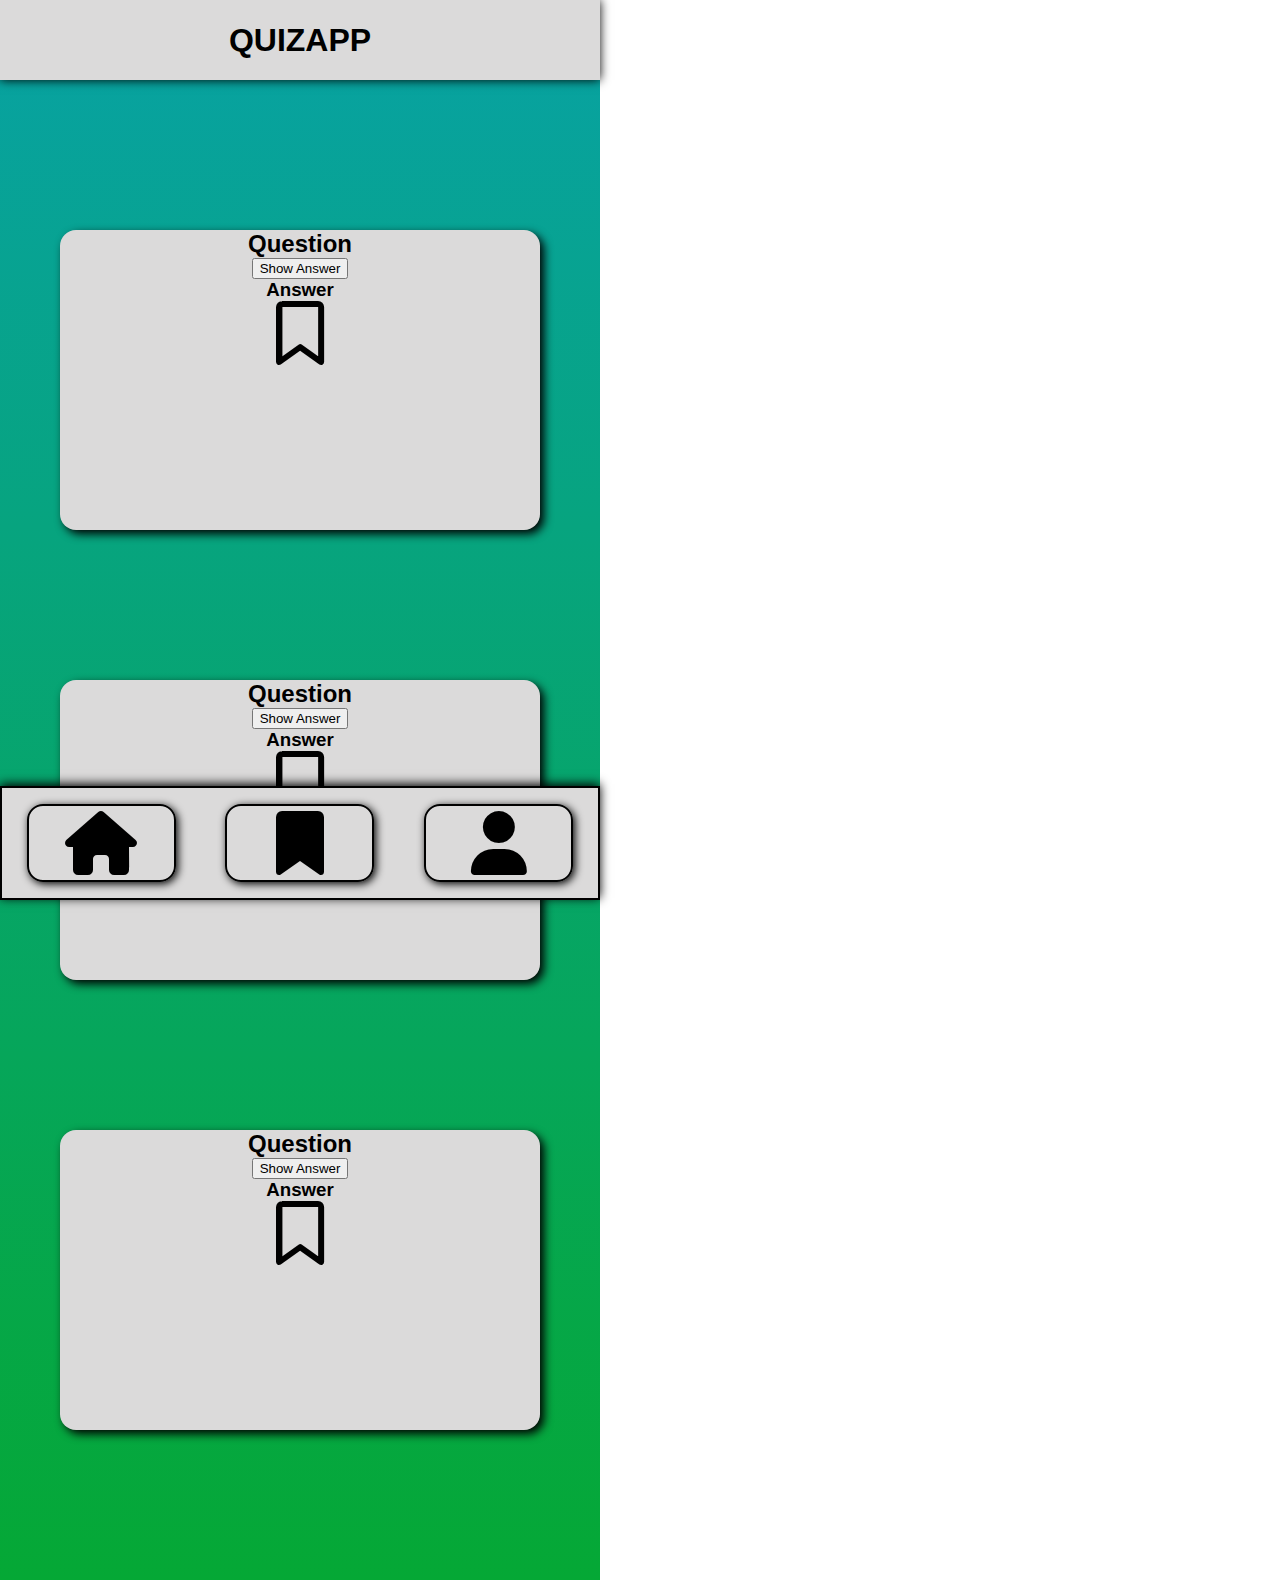
==== bookmark.html @ 39190f90 "justus hat alles kaputt gemacht" ====
<!DOCTYPE html>
<html lang="en">
  <head>
    <meta charset="UTF-8" />
    <meta http-equiv="X-UA-Compatible" content="IE=edge" />
    <meta name="viewport" content="width=device-width, initial-scale=1.0" />
    <link rel="stylesheet" href="./CSS/global.css" />
    <link rel="stylesheet" href="./CSS/bookmark.css" />
    <script src="./script.js" defer></script>
    <link
      rel="stylesheet"
      href="https://cdnjs.cloudflare.com/ajax/libs/font-awesome/6.2.0/css/all.min.css"
    />
    <title>Stylesheet</title>
  </head>
  <body>
    <header>
      <h1>QUIZAPP</h1>
    </header>
    <main>
      <div class="card">
        <h2>Question</h2>
        <button>Show Answer</button>
        <h3>Answer</h3>
        <i class="fa-regular fa-bookmark fa-4x"></i>
      </div>

      <div class="card">
        <h2>Question</h2>
        <button>Show Answer</button>
        <h3>Answer</h3>
        <i class="fa-regular fa-bookmark fa-4x"></i>
      </div>

      <div class="card">
        <h2>Question</h2>
        <button>Show Answer</button>
        <h3>Answer</h3>
        <i class="fa-regular fa-bookmark fa-4x"></i>
      </div>
    </main>
    <footer>
      <i class="fa-solid fa-house fa-4x" data-js="home"></i>
      <i class="fa-solid fa-bookmark fa-4x"></i>
      <i class="fa-solid fa-user fa-4x"></i>
    </footer>
  </body>
</html>
---- CSS/global.css ----
* {
  box-sizing: border-box;
  margin: 0;
  max-width: 600px;
}

:root {
  --color: #dbdada;
}

body {
  font-family: "Lucida Sans", "Lucida Sans Regular", "Lucida Grande",
    "Lucida Sans Unicode", Geneva, Verdana, sans-serif;
  background: linear-gradient(180deg, #08a2a4, #05a835);
  background-repeat: no-repeat;
}

header {
  text-align: center;
  height: 80px;
  display: flex;
  justify-content: center;
  align-items: center;
  background-color: var(--color);
  box-shadow: 0 0 10px black;
}

.card {
  margin: 150px auto;
  width: 80%;
  border-radius: 16px;
  height: 300px;
  box-shadow: 4px 4px 10px black;
  background-color: var(--color);
  display: flex;
  flex-direction: column;
  align-items: center;
}

footer {
  background-color: var(--color);
  display: flex;
  justify-content: space-around;
  width: 100%;
  border: 2px solid black;
  box-shadow: 0 -2px 10px black;
  position: fixed;
  bottom: 0;
}

footer i {
  margin: 16px;
  padding: 5px;
  width: 25%;
  min-width: 90px;
  text-align: center;
  border: 2px solid black;
  border-radius: 16px;
  box-shadow: 2px 2px 8px black;
  cursor: pointer;
}

.fa-user:active {
  background-color: black;
}
---- CSS/bookmark.css ----
* {
  box-sizing: border-box;
  margin: 0;
}

:root {
  --color: #dbdada;
}

body {
  font-family: "Lucida Sans", "Lucida Sans Regular", "Lucida Grande",
    "Lucida Sans Unicode", Geneva, Verdana, sans-serif;
  background: linear-gradient(180deg, #08a2a4, #05a835);
  background-repeat: no-repeat;
}

header {
  text-align: center;
  height: 80px;
  display: flex;
  justify-content: center;
  align-items: center;
  background-color: var(--color);
  box-shadow: 0 0 10px black;
}

.card {
  margin: 150px auto;
  width: 80%;
  border-radius: 16px;
  height: 300px;
  box-shadow: 4px 4px 10px black;
  background-color: var(--color);
  display: flex;
  flex-direction: column;
  align-items: center;
}

footer {
  background-color: var(--color);
  display: flex;
  justify-content: space-around;
  width: 100%;
  border: 2px solid black;
  box-shadow: 0 -2px 10px black;
  position: fixed;
  bottom: 0;
}

footer i {
  margin: 16px;
  padding: 5px;
  width: 25%;
  min-width: 90px;
  text-align: center;
  border: 2px solid black;
  border-radius: 16px;
  box-shadow: 2px 2px 8px black;
  cursor: pointer;
}

.fa-user:active {
  background-color: black;
}
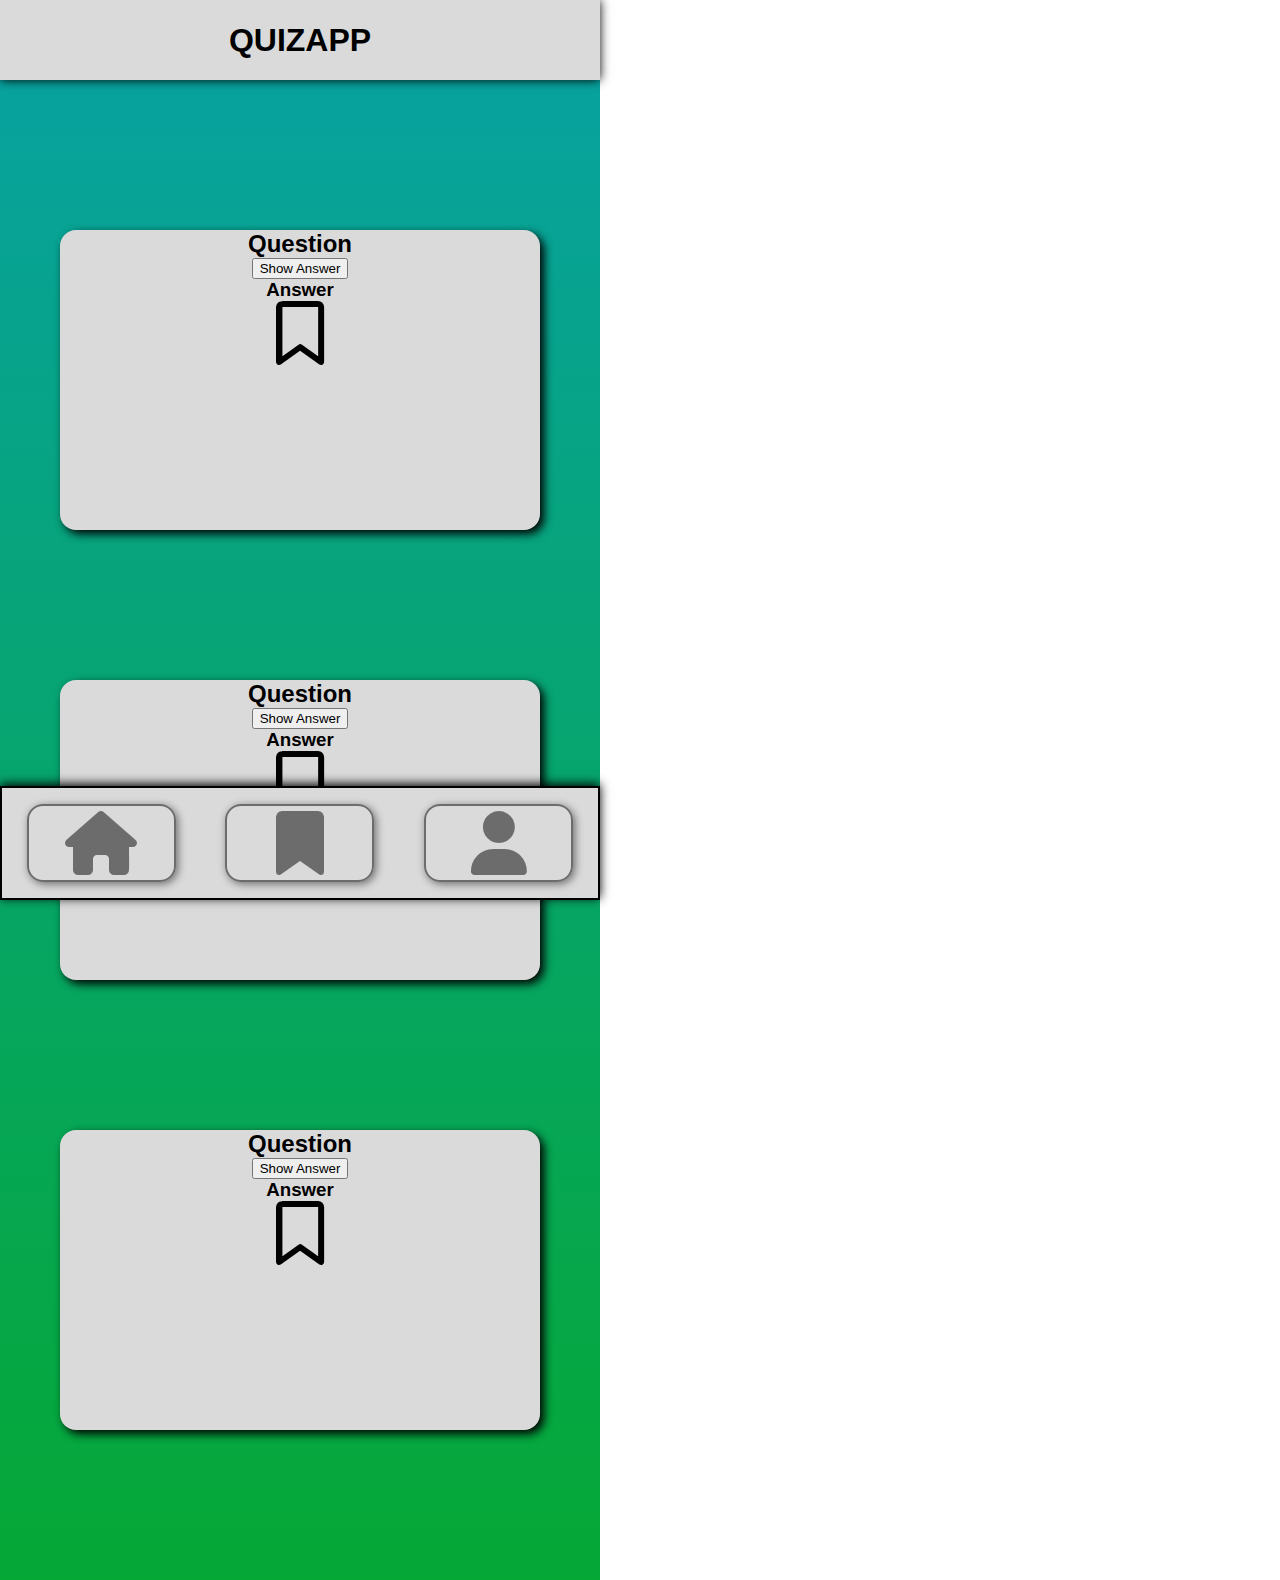
==== commit 0cafef1e: "so ein scheiss" ====
--- a/bookmark.html
+++ b/bookmark.html
@@ -4,9 +4,8 @@
     <meta charset="UTF-8" />
     <meta http-equiv="X-UA-Compatible" content="IE=edge" />
     <meta name="viewport" content="width=device-width, initial-scale=1.0" />
-    <link rel="stylesheet" href="./CSS/global.css" />
-    <link rel="stylesheet" href="./CSS/bookmark.css" />
-    <script src="./script.js" defer></script>
+    <link rel="stylesheet" href="./CSS/styles.css" />
+    <script src="./script/bookmark.js" defer></script>
     <link
       rel="stylesheet"
       href="https://cdnjs.cloudflare.com/ajax/libs/font-awesome/6.2.0/css/all.min.css"
--- a/CSS/styles.css
+++ b/CSS/styles.css
@@ -0,0 +1,3 @@
+@import url(./global.css);
+@import url(./bookmark.css);
+@import url(./profile.css);
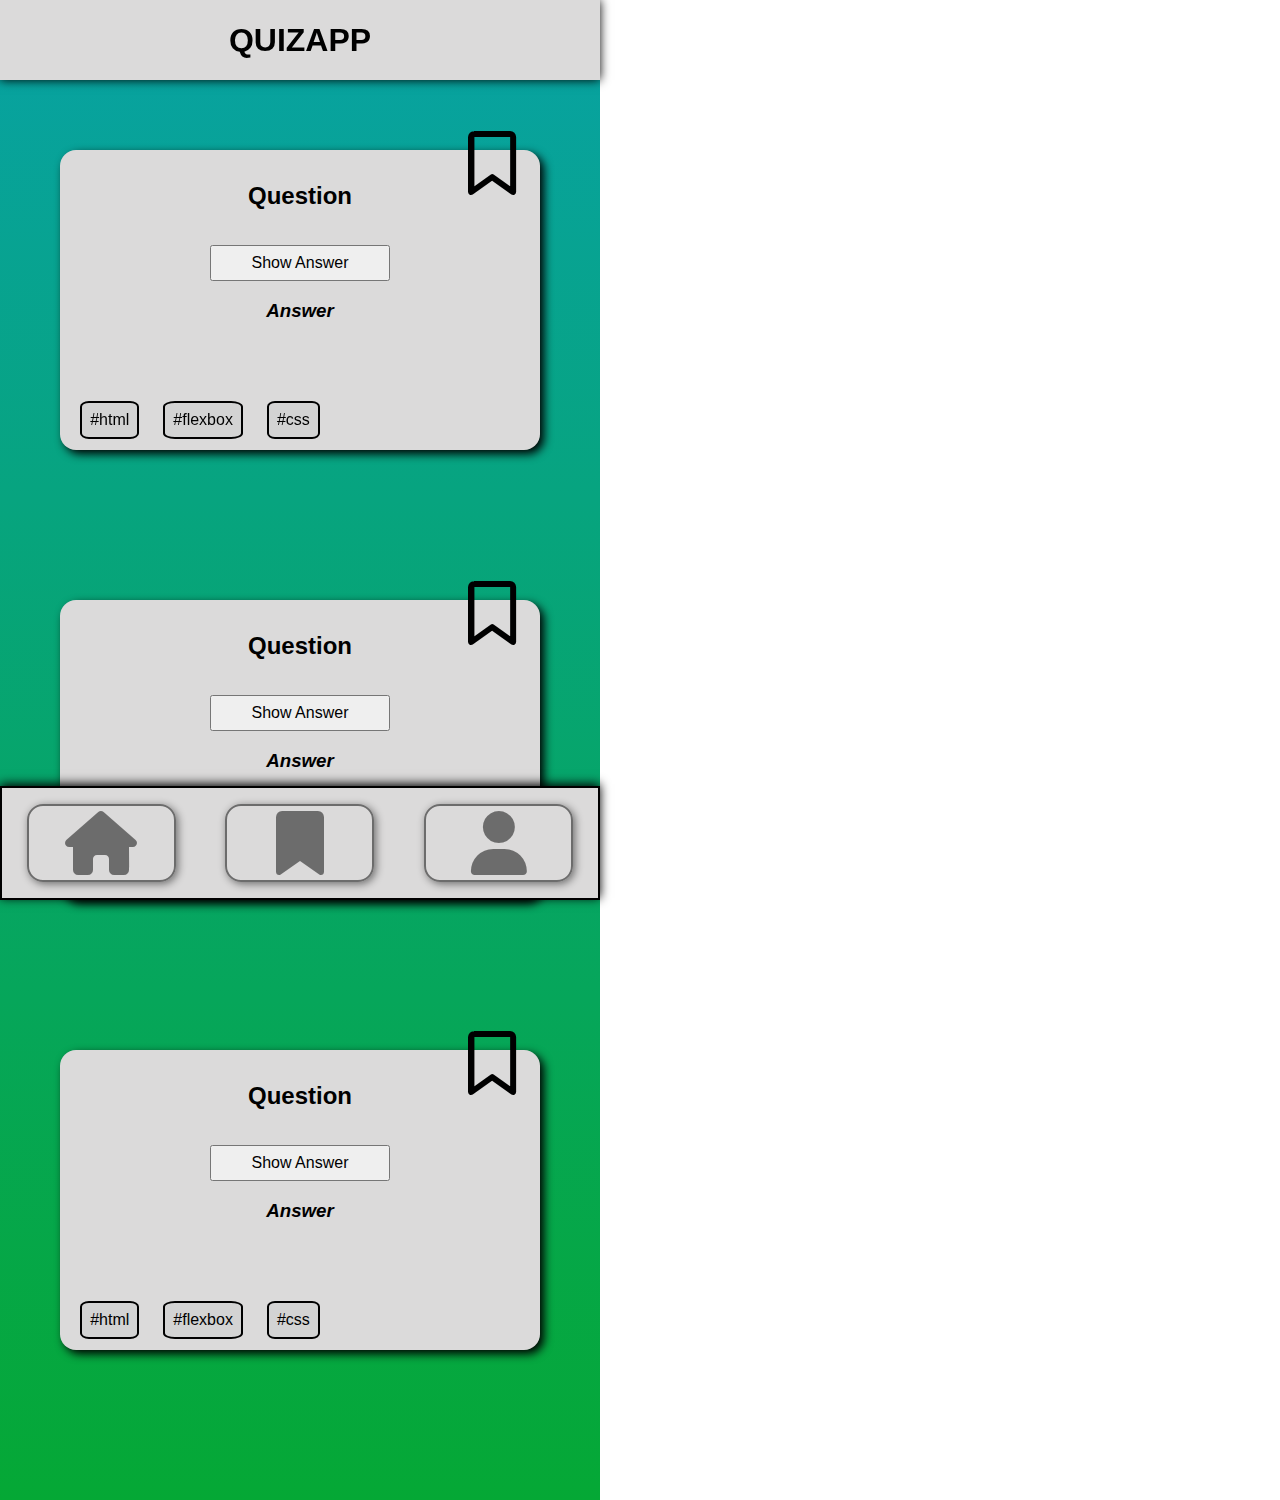
==== commit 75309e10: "added Styling for qquestion cards." ====
--- a/bookmark.html
+++ b/bookmark.html
@@ -18,24 +18,37 @@
     </header>
     <main>
       <div class="card">
-        <h2>Question</h2>
-        <button>Show Answer</button>
-        <h3>Answer</h3>
-        <i class="fa-regular fa-bookmark fa-4x"></i>
+        <h2 class="question">Question</h2>
+        <button class="answer-button">Show Answer</button>
+        <h3 class="answer">Answer</h3>
+        <i class="fa-regular fa-bookmark fa-4x bookmark" data-js="bookmark"></i>
+        <ul class="categories">
+          <li class="categories__tag">#html</li>
+          <li class="categories__tag">#flexbox</li>
+          <li class="categories__tag">#css</li>
+        </ul>
       </div>
-
       <div class="card">
-        <h2>Question</h2>
-        <button>Show Answer</button>
-        <h3>Answer</h3>
-        <i class="fa-regular fa-bookmark fa-4x"></i>
+        <h2 class="question">Question</h2>
+        <button class="answer-button">Show Answer</button>
+        <h3 class="answer">Answer</h3>
+        <i class="fa-regular fa-bookmark fa-4x bookmark" data-js="bookmark"></i>
+        <ul class="categories">
+          <li class="categories__tag">#html</li>
+          <li class="categories__tag">#flexbox</li>
+          <li class="categories__tag">#css</li>
+        </ul>
       </div>
-
       <div class="card">
-        <h2>Question</h2>
-        <button>Show Answer</button>
-        <h3>Answer</h3>
-        <i class="fa-regular fa-bookmark fa-4x"></i>
+        <h2 class="question">Question</h2>
+        <button class="answer-button">Show Answer</button>
+        <h3 class="answer">Answer</h3>
+        <i class="fa-regular fa-bookmark fa-4x bookmark" data-js="bookmark"></i>
+        <ul class="categories">
+          <li class="categories__tag">#html</li>
+          <li class="categories__tag">#flexbox</li>
+          <li class="categories__tag">#css</li>
+        </ul>
       </div>
     </main>
     <footer>
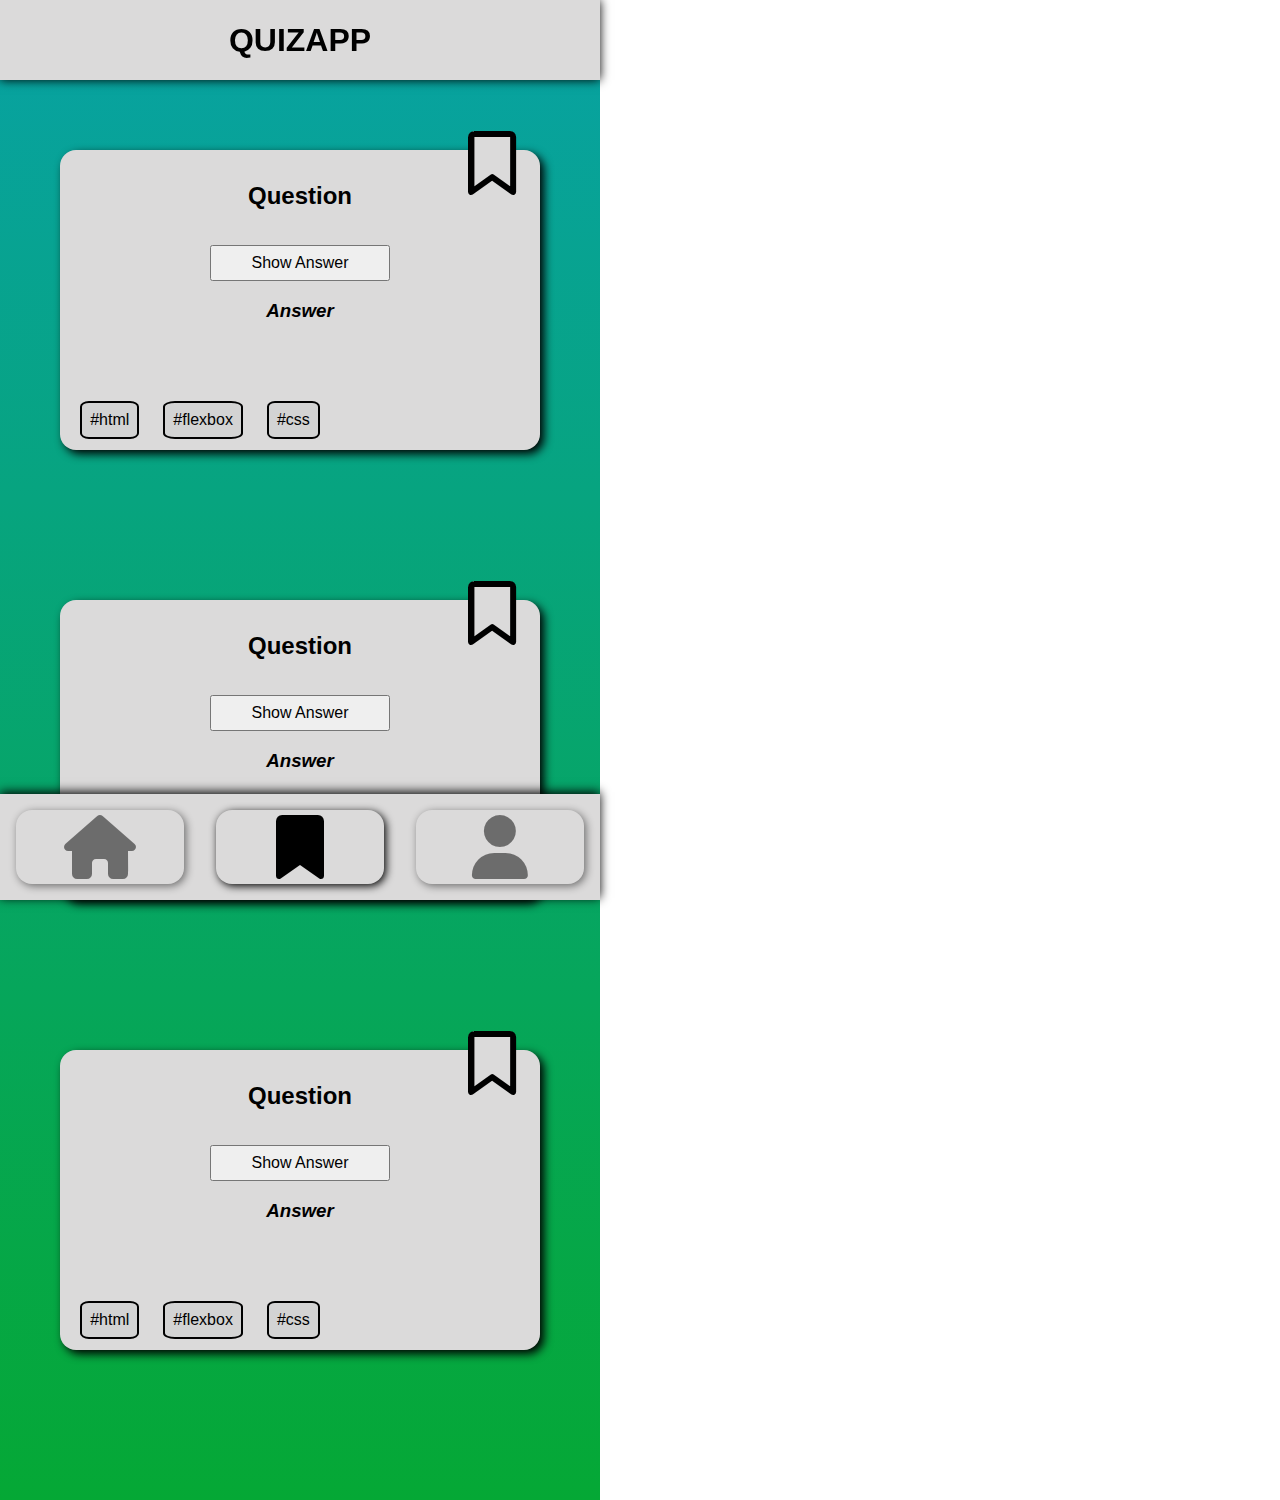
==== commit f02d962a: "combined css and links" ====
--- a/bookmark.html
+++ b/bookmark.html
@@ -52,9 +52,19 @@
       </div>
     </main>
     <footer>
-      <i class="fa-solid fa-house fa-4x" data-js="home"></i>
-      <i class="fa-solid fa-bookmark fa-4x"></i>
-      <i class="fa-solid fa-user fa-4x"></i>
+      <i
+        class="fa-solid fa-house fa-4x"
+        data-js="home"
+        onclick="location.href='./index.html'"
+      ></i>
+      <i
+        class="fa-solid fa-bookmark fa-4x button__active"
+        onclick="location.href='./bookmark.html'"
+      ></i>
+      <i
+        class="fa-solid fa-user fa-4x"
+        onclick="location.href='./profile.html'"
+      ></i>
     </footer>
   </body>
 </html>
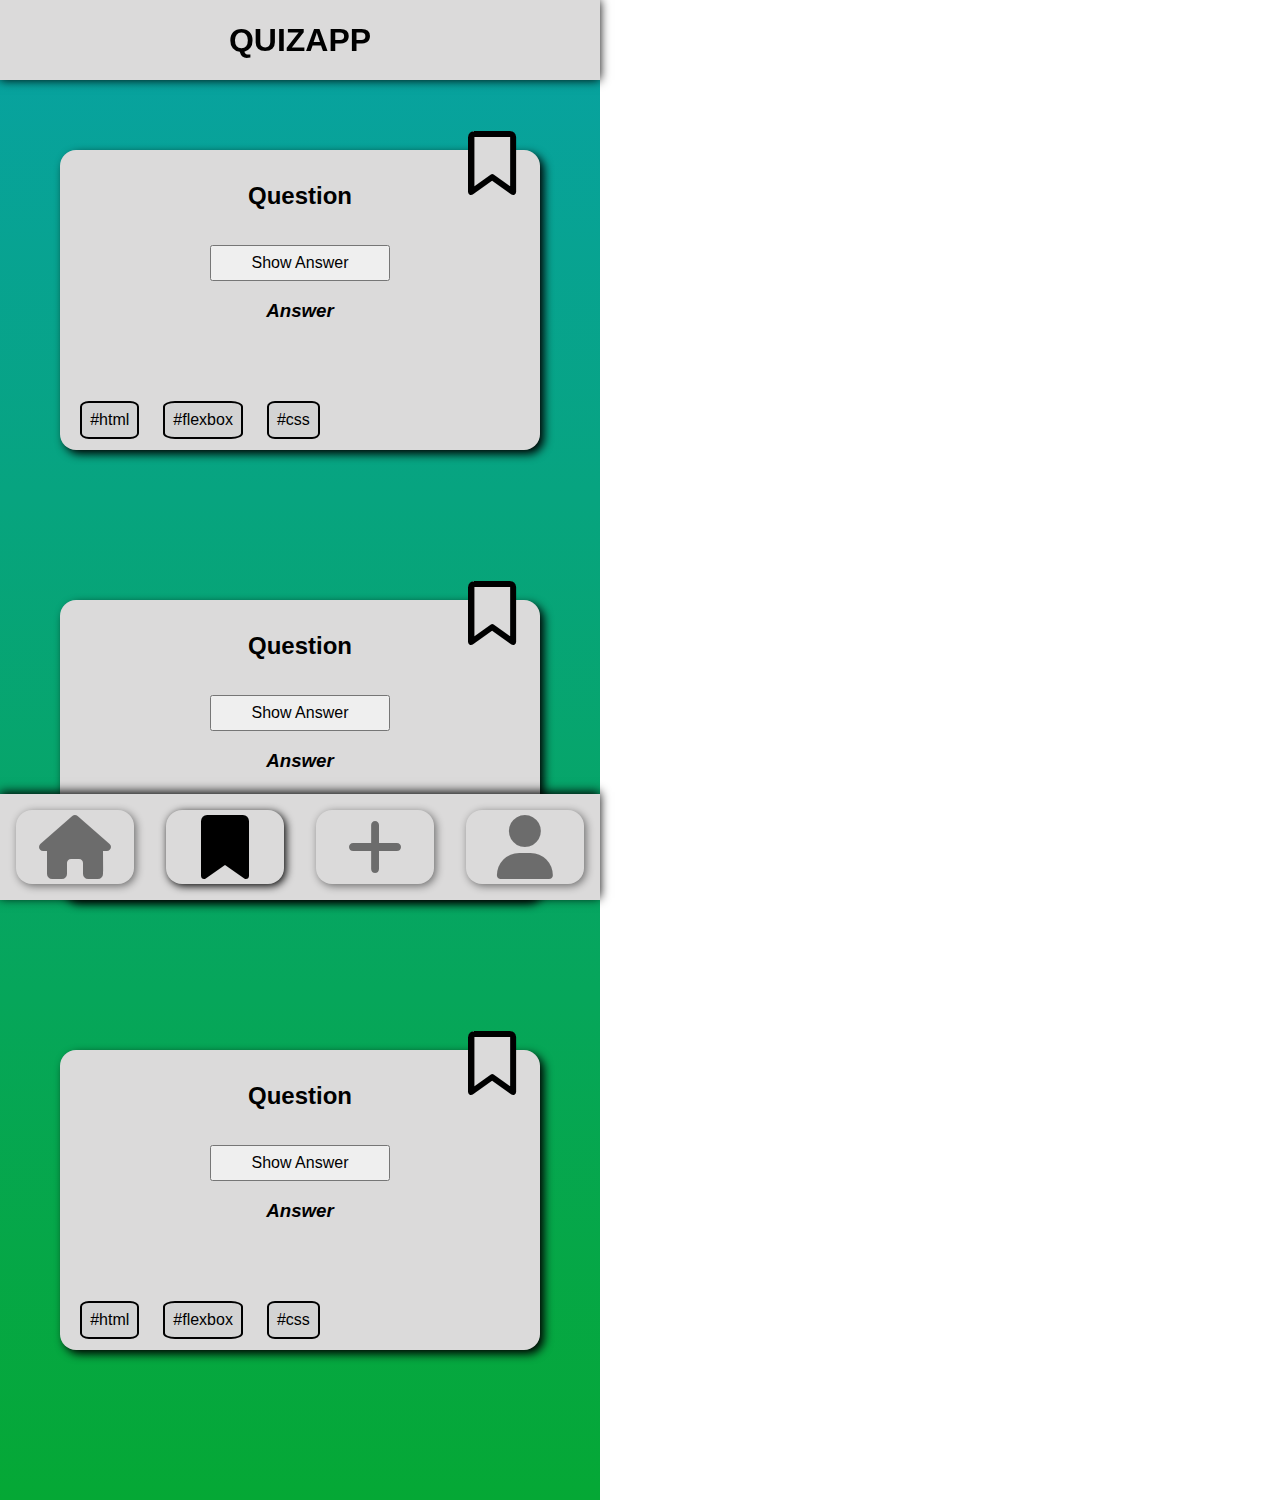
==== commit 76a32a32: "added js function" ====
--- a/bookmark.html
+++ b/bookmark.html
@@ -62,6 +62,10 @@
         onclick="location.href='./bookmark.html'"
       ></i>
       <i
+        class="fa-solid fa-plus fa-4x"
+        onclick="location.href='./form.html'"
+      ></i>
+      <i
         class="fa-solid fa-user fa-4x"
         onclick="location.href='./profile.html'"
       ></i>
--- a/CSS/styles.css
+++ b/CSS/styles.css
@@ -1,3 +1,4 @@
 @import url(./global.css);
 @import url(./bookmark.css);
 @import url(./profile.css);
+@import url(./form.css);
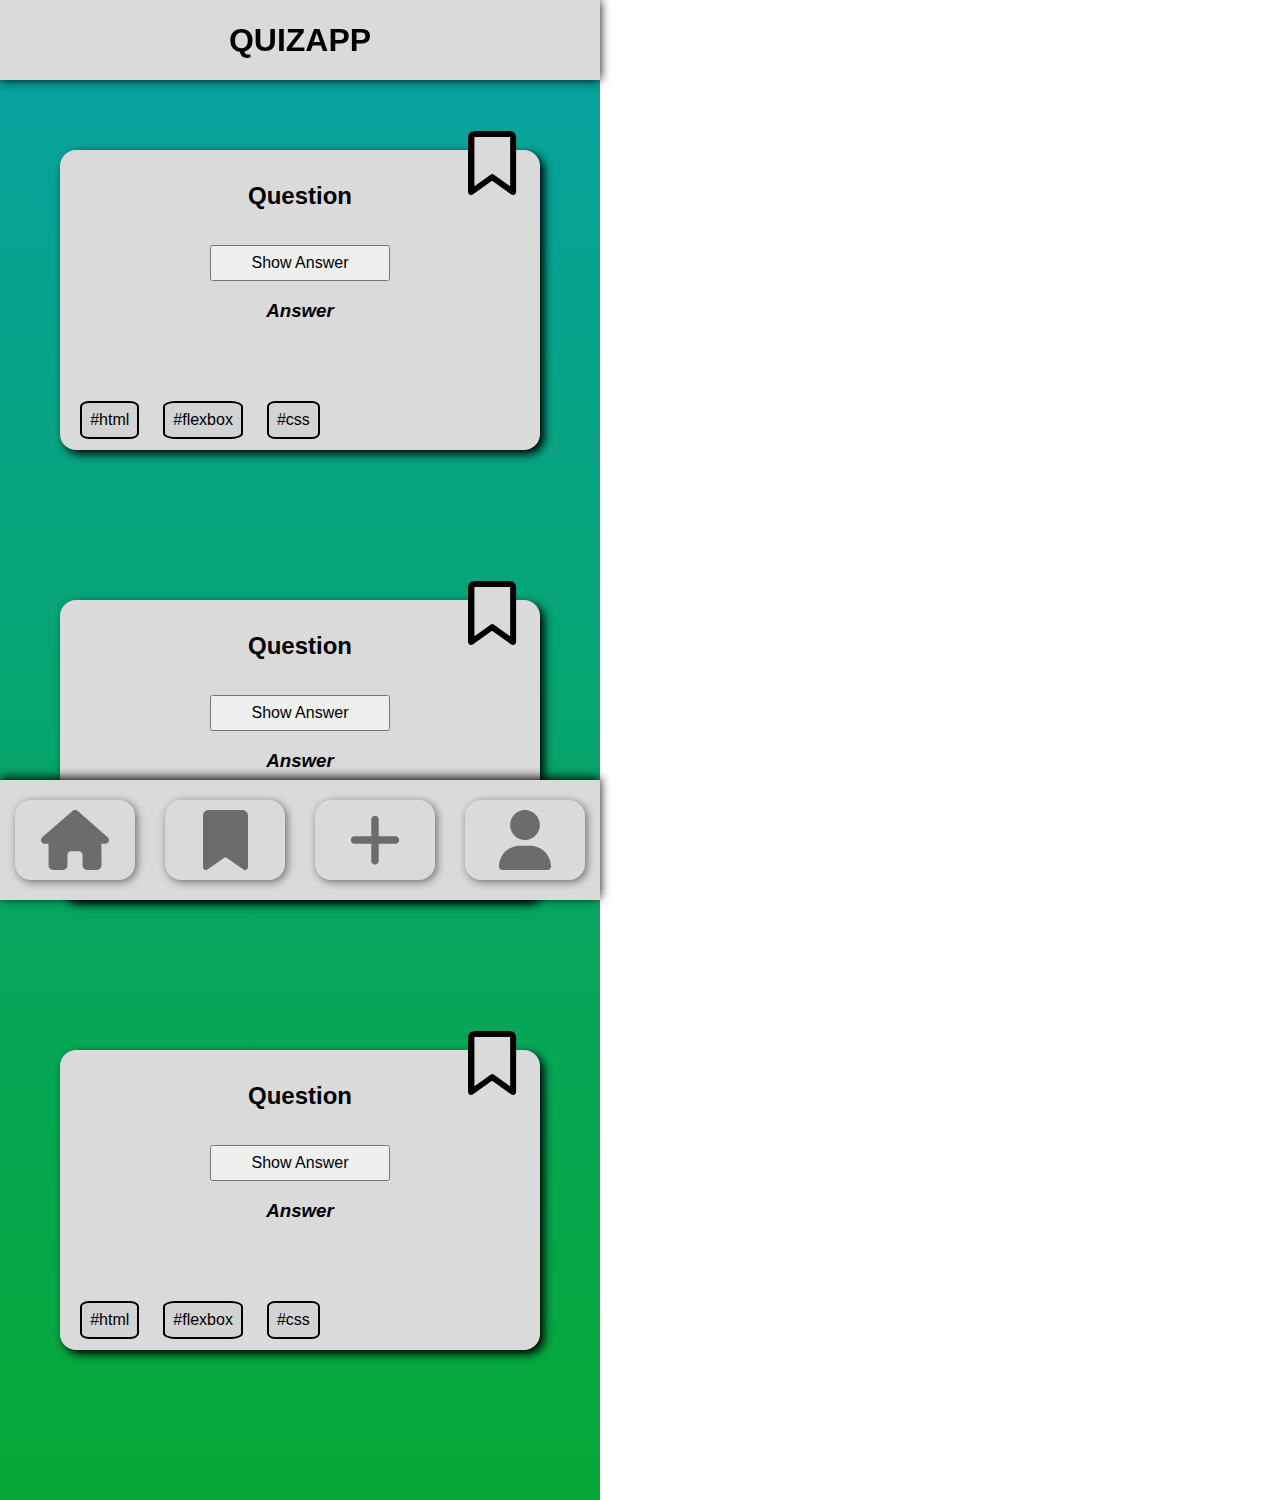
==== commit 3a5d5e8d: "working js, new footer layout" ====
--- a/bookmark.html
+++ b/bookmark.html
@@ -52,23 +52,18 @@
       </div>
     </main>
     <footer>
-      <i
-        class="fa-solid fa-house fa-4x"
-        data-js="home"
-        onclick="location.href='./index.html'"
-      ></i>
-      <i
-        class="fa-solid fa-bookmark fa-4x button__active"
-        onclick="location.href='./bookmark.html'"
-      ></i>
-      <i
-        class="fa-solid fa-plus fa-4x"
-        onclick="location.href='./form.html'"
-      ></i>
-      <i
-        class="fa-solid fa-user fa-4x"
-        onclick="location.href='./profile.html'"
-      ></i>
+      <div class="container" onclick="location.href='./index.html'">
+        <img src="/assets/images/house-solid.svg" alt="" />
+      </div>
+      <div class="container" onclick="location.href='./bookmark.html'">
+        <img src="/assets/images/bookmark-solid.svg" alt="" />
+      </div>
+      <div class="container" onclick="location.href='./form.html'">
+        <img src="/assets/images/plus-solid.svg" alt="" />
+      </div>
+      <div class="container" onclick="location.href='./profile.html'">
+        <img src="/assets/images/user-solid.svg" alt="" />
+      </div>
     </footer>
   </body>
 </html>
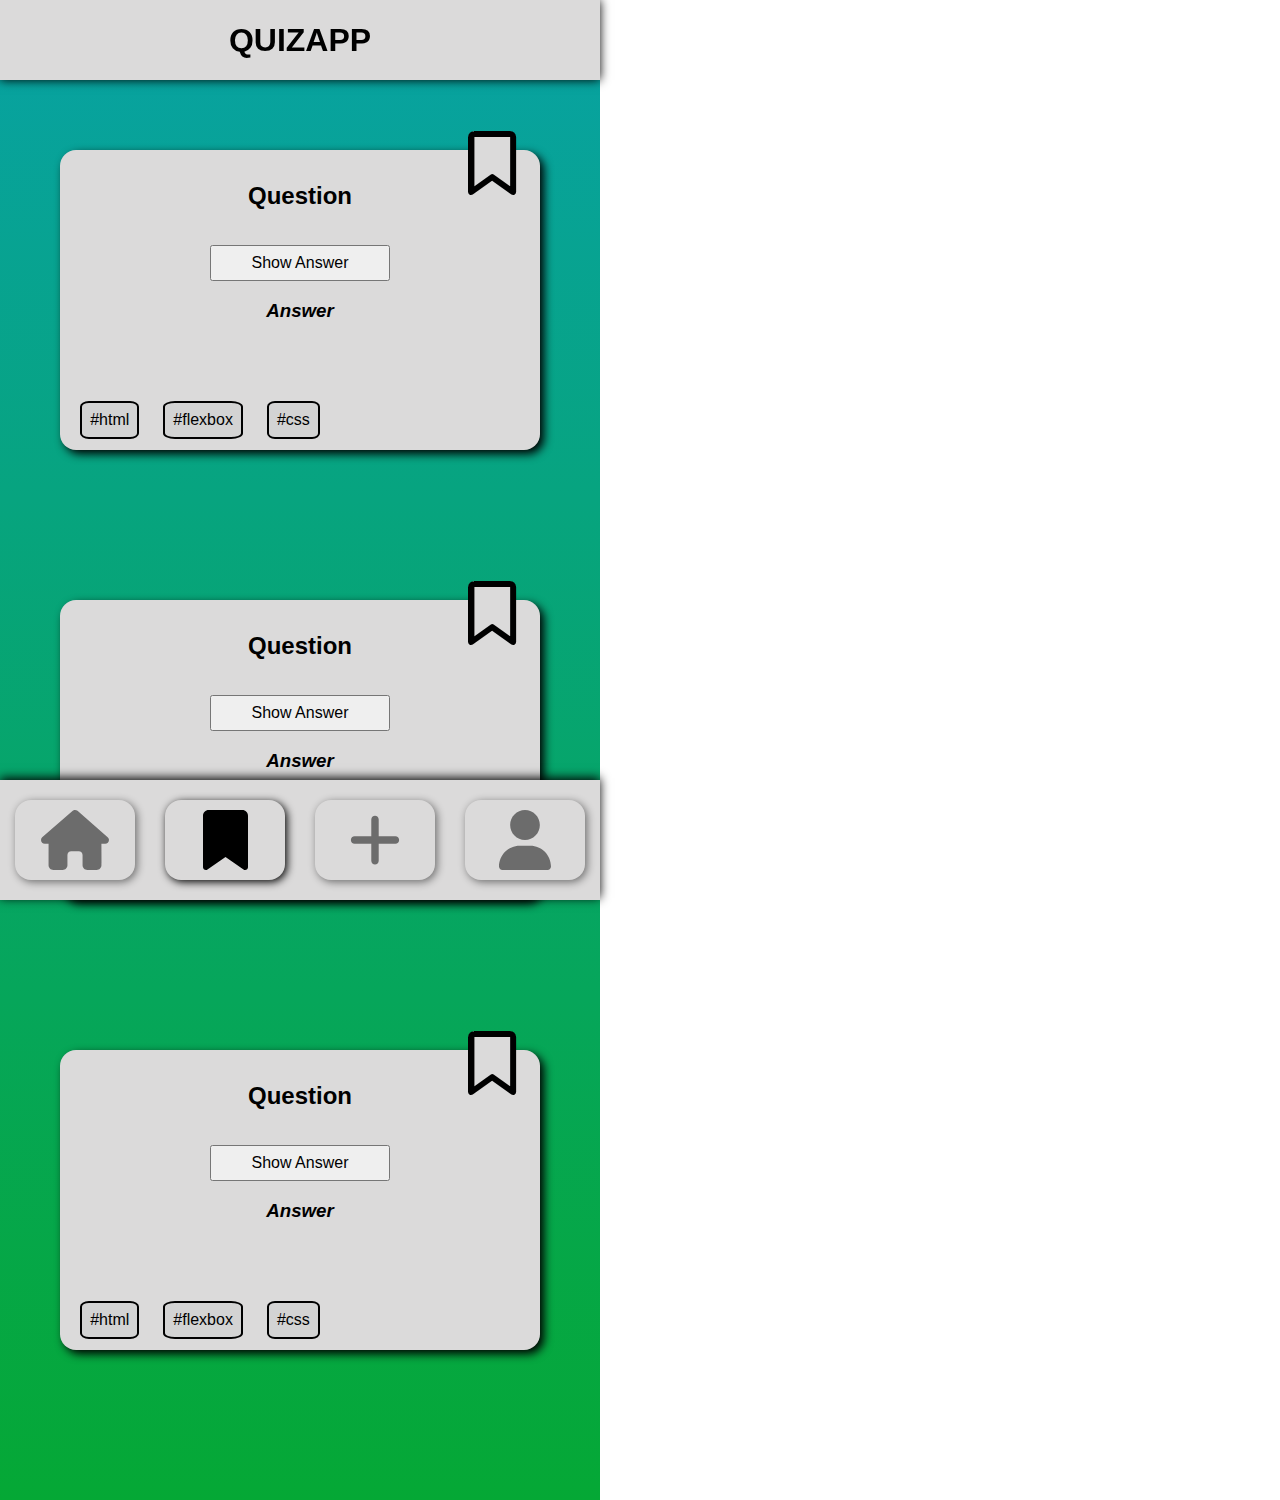
==== commit f9ef1c2d: "added form style" ====
--- a/bookmark.html
+++ b/bookmark.html
@@ -55,7 +55,10 @@
       <div class="container" onclick="location.href='./index.html'">
         <img src="/assets/images/house-solid.svg" alt="" />
       </div>
-      <div class="container" onclick="location.href='./bookmark.html'">
+      <div
+        class="container button__active"
+        onclick="location.href='./bookmark.html'"
+      >
         <img src="/assets/images/bookmark-solid.svg" alt="" />
       </div>
       <div class="container" onclick="location.href='./form.html'">
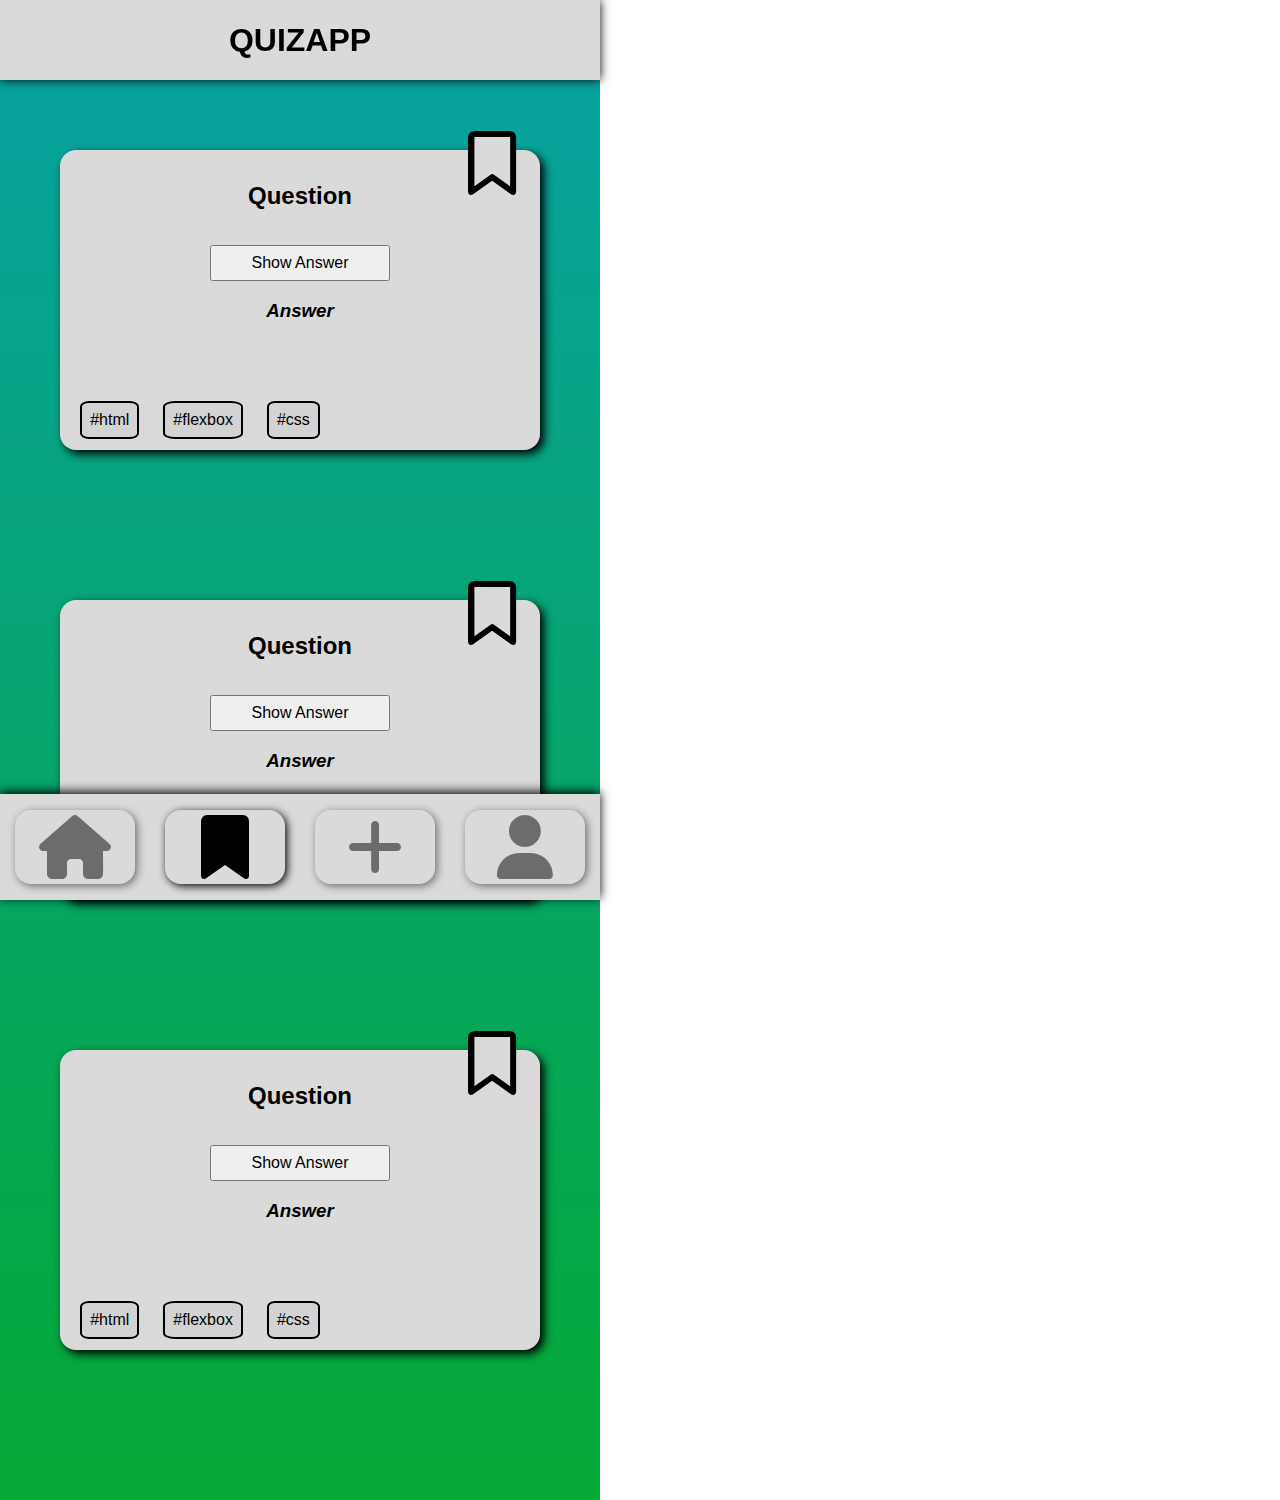
==== commit 78be5514: "returned to fa-icons" ====
--- a/bookmark.html
+++ b/bookmark.html
@@ -52,7 +52,7 @@
       </div>
     </main>
     <footer>
-      <div class="container" onclick="location.href='./index.html'">
+      <!-- <div class="container" onclick="location.href='./index.html'">
         <img src="/assets/images/house-solid.svg" alt="" />
       </div>
       <div
@@ -66,7 +66,12 @@
       </div>
       <div class="container" onclick="location.href='./profile.html'">
         <img src="/assets/images/user-solid.svg" alt="" />
-      </div>
+      </div> -->
+      <i class="fa-solid fa-house fa-4x" data-js="home" onclick="location.href='./index.html'"></i>
+      <i class="fa-solid fa-bookmark fa-4x button__active" onclick="location.href='./bookmark.html'"></a></i>
+      <i class="fa-solid fa-plus fa-4x" onclick="location.href='./form.html'"></i>
+      <i class="fa-solid fa-user fa-4x" onclick="location.href='./profile.html'"></i>
+    </footer>
     </footer>
   </body>
 </html>
